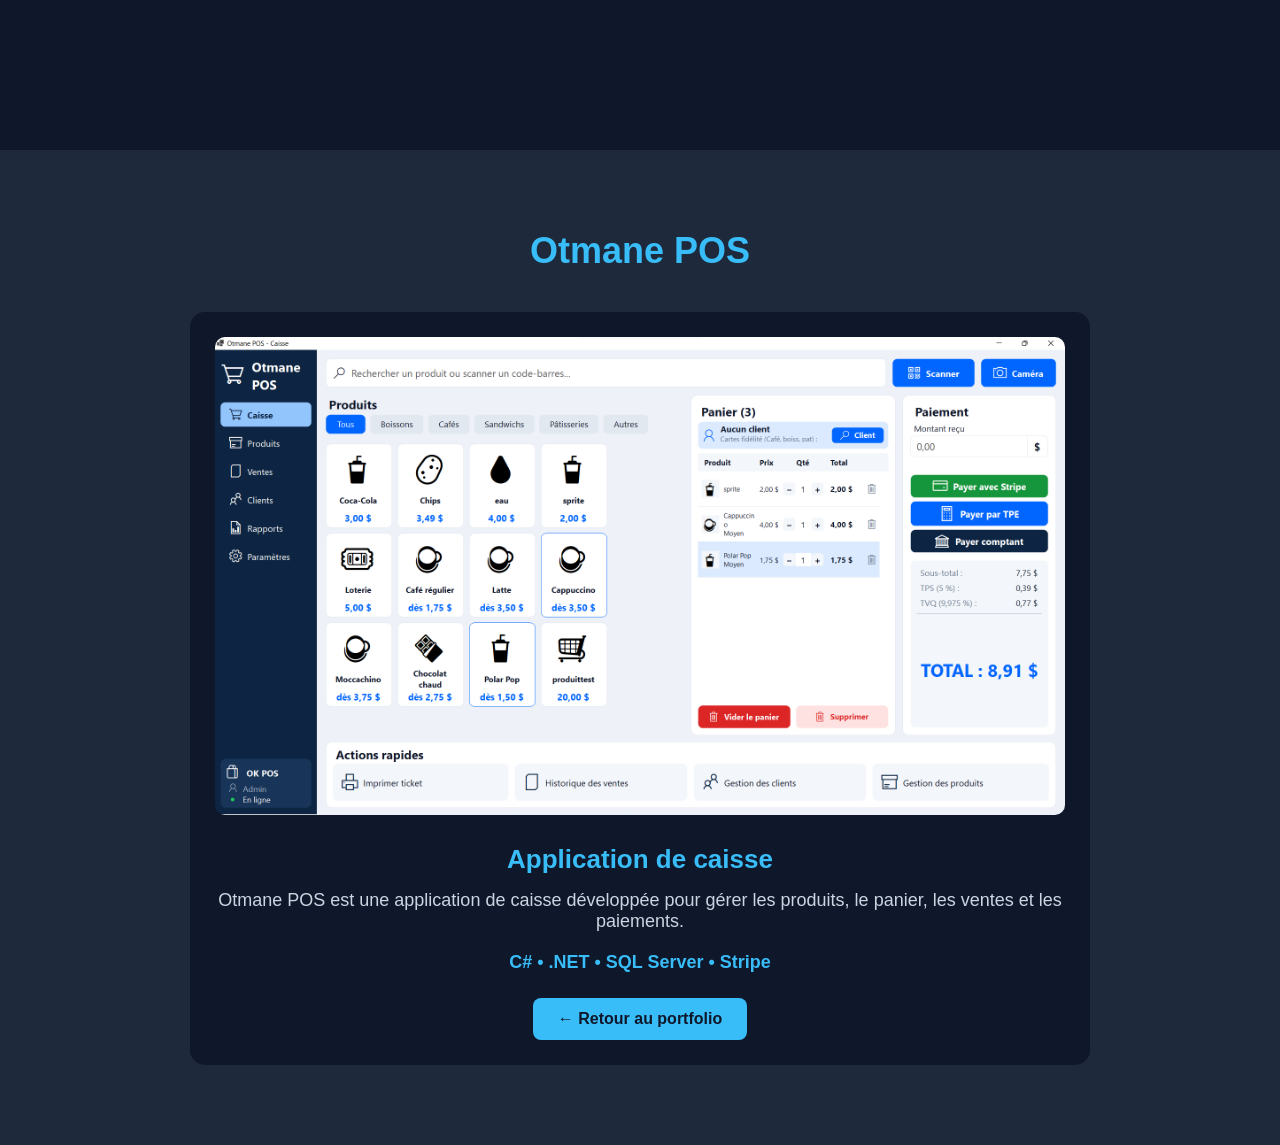
==== pos.html @ fe75b71f "Add files via upload" ====
<!DOCTYPE html>
<html lang="fr">

<head>
    <meta charset="UTF-8">
    <meta name="viewport" content="width=device-width, initial-scale=1.0">
    <title>Otmane POS - Projet</title>
    <link rel="stylesheet" href="style.css">
</head>

<body>

    <section class="projets">

        <h2>Otmane POS</h2>

        <div class="projet">

            <img src="images/otmane-pos.png" alt="Application Otmane POS">

            <h3>Application de caisse</h3>

            <p>
                Otmane POS est une application de caisse développée
                pour gérer les produits, le panier, les ventes
                et les paiements.
            </p>

            <p class="technologies">
                C# • .NET • SQL Server • Stripe
            </p>

            <a href="index.html" class="btn-projet">
                ← Retour au portfolio
            </a>

        </div>

    </section>

</body>

</html>
---- style.css ----
* {
    margin: 0;
    padding: 0;
    box-sizing: border-box;
}

body {
    font-family: Arial, sans-serif;
    background-color: #0f172a;
    color: white;
    text-align: center;
    min-height: 100vh;
    padding-top: 150px;
}

h1 {
    font-size: 50px;
    margin-bottom: 15px;
}

h2 {
    font-size: 28px;
    color: #38bdf8;
    margin-bottom: 20px;
}

p {
    font-size: 18px;
    color: #cbd5e1;
}

nav {
    position: absolute;
    top: 0;
    left: 0;
    width: 100%;
    padding: 25px 8%;
    display: flex;
    justify-content: space-between;
    align-items: center;
}

.logo {
    font-size: 28px;
    font-weight: bold;
    color: #38bdf8;
}

.menu {
    display: flex;
    gap: 30px;
}

.menu a {
    color: white;
    text-decoration: none;
    font-size: 17px;
    transition: 0.3s;
}

.menu a:hover {
    color: #38bdf8;
}
.boutons {
    margin-top: 35px;
    display: flex;
    justify-content: center;
    gap: 15px;
}

.btn {
    display: inline-block;
    padding: 14px 28px;
    border-radius: 8px;
    text-decoration: none;
    font-size: 17px;
    font-weight: bold;
}

.principal {
    background-color: #38bdf8;
    color: #0f172a;
}

.secondaire {
    border: 2px solid #38bdf8;
    color: #38bdf8;
}
.apropos {
    margin-top: 180px;
    padding: 80px 20%;
    background-color: #1e293b;
}

.apropos h2 {
    font-size: 36px;
    margin-bottom: 30px;
    color: #38bdf8;
}

.apropos p {
    max-width: 800px;
    margin: 0 auto 15px;
    line-height: 1.8;
    font-size: 18px;
}
.competences {
    padding: 80px 8%;
    background-color: #0f172a;
}

.competences h2 {
    font-size: 36px;
    margin-bottom: 40px;
    color: #38bdf8;
}

.liste-competences {
    display: flex;
    justify-content: center;
    flex-wrap: wrap;
    gap: 25px;
}

.competence {
    background-color: #1e293b;
    width: 250px;
    padding: 30px 20px;
    border-radius: 12px;
    transition: 0.3s;
}

.competence:hover {
    transform: translateY(-8px);
}

.competence h3 {
    color: #38bdf8;
    font-size: 22px;
    margin-bottom: 15px;
}

.competence p {
    font-size: 16px;
    line-height: 1.6;
}
.projets {
    padding: 80px 8%;
    background-color: #1e293b;
}

.projets h2 {
    font-size: 36px;
    color: #38bdf8;
    margin-bottom: 40px;
}

.projet {
    max-width: 900px;
    margin: auto;
    background-color: #0f172a;
    padding: 25px;
    border-radius: 15px;
}

.projet img {
    width: 100%;
    border-radius: 10px;
    margin-bottom: 25px;
}

.projet h3 {
    font-size: 26px;
    color: #38bdf8;
    margin-bottom: 15px;
}

.projet .technologies {
    margin-top: 20px;
    color: #38bdf8;
    font-weight: bold;
}
.btn-projet {
    display: inline-block;
    margin-top: 25px;
    padding: 12px 25px;
    background-color: #38bdf8;
    color: #0f172a;
    text-decoration: none;
    font-weight: bold;
    border-radius: 8px;
    transition: 0.3s;
}

.btn-projet:hover {
    transform: translateY(-3px);
}

.contact {
    padding: 80px 20px;
    background-color: #0f172a;
    text-align: center;
}

.contact h2 {
    font-size: 36px;
    color: #38bdf8;
    margin-bottom: 20px;
}

.contact > p {
    max-width: 650px;
    margin: 0 auto 30px;
    line-height: 1.7;
}

.contact-info {
    display: flex;
    justify-content: center;
    gap: 40px;
    flex-wrap: wrap;
}

.contact-info p {
    background-color: #1e293b;
    padding: 18px 30px;
    border-radius: 10px;
}

footer {
    background-color: #020617;
    padding: 25px;
    text-align: center;
}

footer p {
    color: #94a3b8;
    font-size: 14px;
}
@media (max-width: 768px) {

    body {
        padding-top: 120px;
    }

    nav {
        flex-direction: column;
        gap: 20px;
    }

    .menu {
        gap: 12px;
        flex-wrap: wrap;
        justify-content: center;
    }

    .menu a {
        font-size: 14px;
    }

    h1 {
        font-size: 36px;
    }

    h2 {
        font-size: 24px;
    }

    .boutons {
        flex-direction: column;
        align-items: center;
    }

    .btn {
        width: 250px;
    }

    .apropos {
        padding: 60px 25px;
    }

    .liste-competences {
        flex-direction: column;
        align-items: center;
    }

    .competence {
        width: 100%;
        max-width: 350px;
    }

    .projets {
        padding: 60px 20px;
    }

    .contact-info {
        flex-direction: column;
        align-items: center;
    }
}
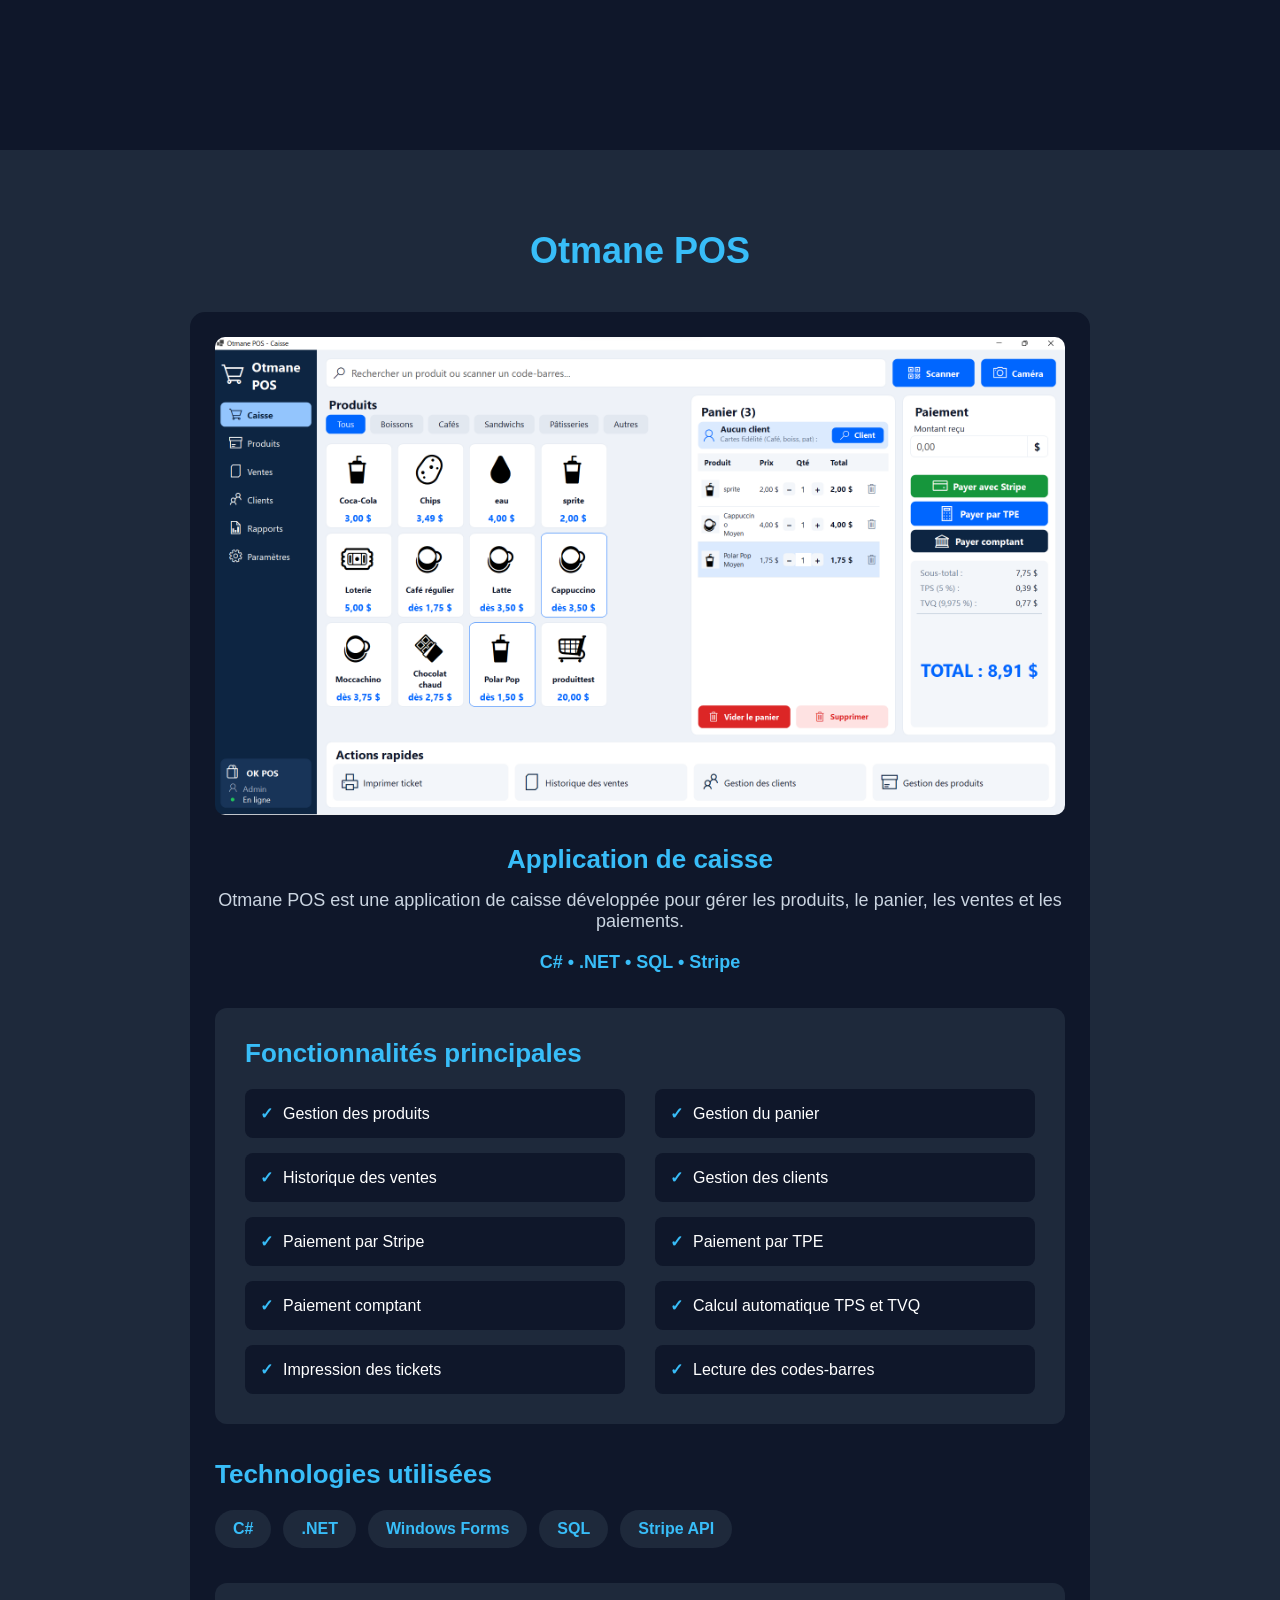
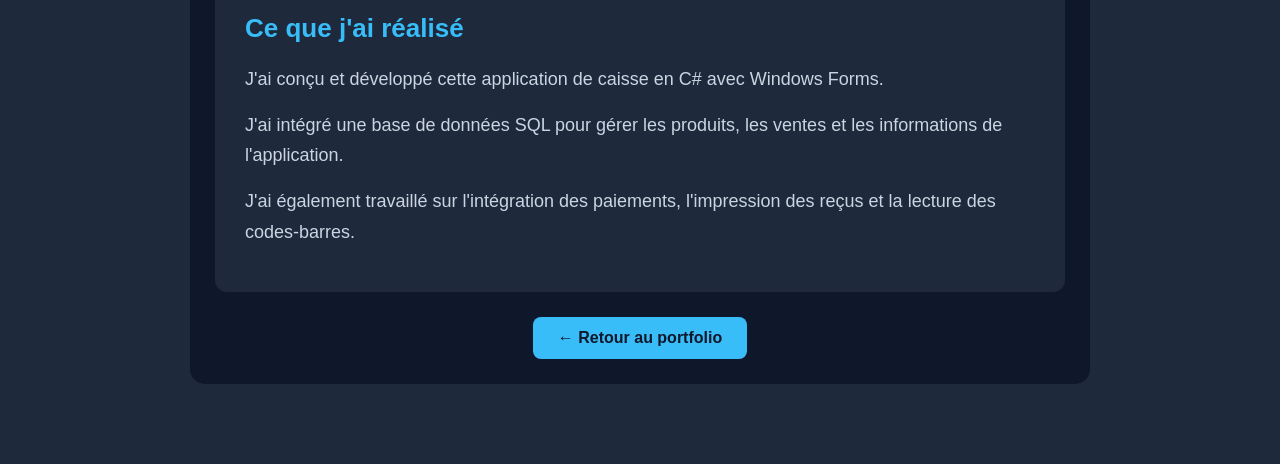
==== commit f28bdb23: "Add files via upload" ====
--- a/pos.html
+++ b/pos.html
@@ -27,8 +27,61 @@
             </p>
 
             <p class="technologies">
-                C# • .NET • SQL Server • Stripe
+                C# • .NET • SQL • Stripe
             </p>
+            <div class="fonctionnalites">
+
+    <h3>Fonctionnalités principales</h3>
+
+    <ul>
+        <li>Gestion des produits</li>
+        <li>Gestion du panier</li>
+        <li>Historique des ventes</li>
+        <li>Gestion des clients</li>
+        <li>Paiement par Stripe</li>
+        <li>Paiement par TPE</li>
+        <li>Paiement comptant</li>
+        <li>Calcul automatique TPS et TVQ</li>
+        <li>Impression des tickets</li>
+        <li>Lecture des codes-barres</li>
+    </ul>
+
+</div>
+<div class="technologies-detail">
+
+    <h3>Technologies utilisées</h3>
+
+    <div class="tech-list">
+        <span>C#</span>
+        <span>.NET</span>
+        <span>Windows Forms</span>
+        <span>SQL</span>
+        <span>Stripe API</span>
+    </div>
+
+</div>
+
+<div class="realisation">
+
+    <h3>Ce que j'ai réalisé</h3>
+
+    <p>
+        J'ai conçu et développé cette application de caisse
+        en C# avec Windows Forms.
+    </p>
+
+    <p>
+        J'ai intégré une base de données SQL pour gérer
+        les produits, les ventes et les informations de l'application.
+    </p>
+
+    <p>
+        J'ai également travaillé sur l'intégration des paiements,
+        l'impression des reçus et la lecture des codes-barres.
+    </p>
+
+</div>
+
 
             <a href="index.html" class="btn-projet">
                 ← Retour au portfolio
--- a/style.css
+++ b/style.css
@@ -297,4 +297,85 @@
         flex-direction: column;
         align-items: center;
     }
+}
+.fonctionnalites {
+    margin-top: 35px;
+    text-align: left;
+    background-color: #1e293b;
+    padding: 30px;
+    border-radius: 12px;
+}
+
+.fonctionnalites h3 {
+    color: #38bdf8;
+    margin-bottom: 20px;
+}
+
+.fonctionnalites ul {
+    display: grid;
+    grid-template-columns: repeat(2, 1fr);
+    gap: 15px 30px;
+    list-style: none;
+}
+
+.fonctionnalites li {
+    background-color: #0f172a;
+    padding: 15px;
+    border-radius: 8px;
+}
+
+.fonctionnalites li::before {
+    content: "✓";
+    color: #38bdf8;
+    font-weight: bold;
+    margin-right: 10px;
+}
+
+@media (max-width: 768px) {
+    .fonctionnalites ul {
+        grid-template-columns: 1fr;
+    }
+}
+
+
+
+.technologies-detail {
+    margin-top: 35px;
+    text-align: left;
+}
+
+.technologies-detail h3 {
+    color: #38bdf8;
+    margin-bottom: 20px;
+}
+
+.tech-list {
+    display: flex;
+    flex-wrap: wrap;
+    gap: 12px;
+}
+
+.tech-list span {
+    background-color: #1e293b;
+    color: #38bdf8;
+    padding: 10px 18px;
+    border-radius: 20px;
+    font-weight: bold;
+}
+.realisation {
+    margin-top: 35px;
+    padding: 30px;
+    background-color: #1e293b;
+    border-radius: 12px;
+    text-align: left;
+}
+
+.realisation h3 {
+    color: #38bdf8;
+    margin-bottom: 20px;
+}
+
+.realisation p {
+    margin-bottom: 15px;
+    line-height: 1.7;
 }
